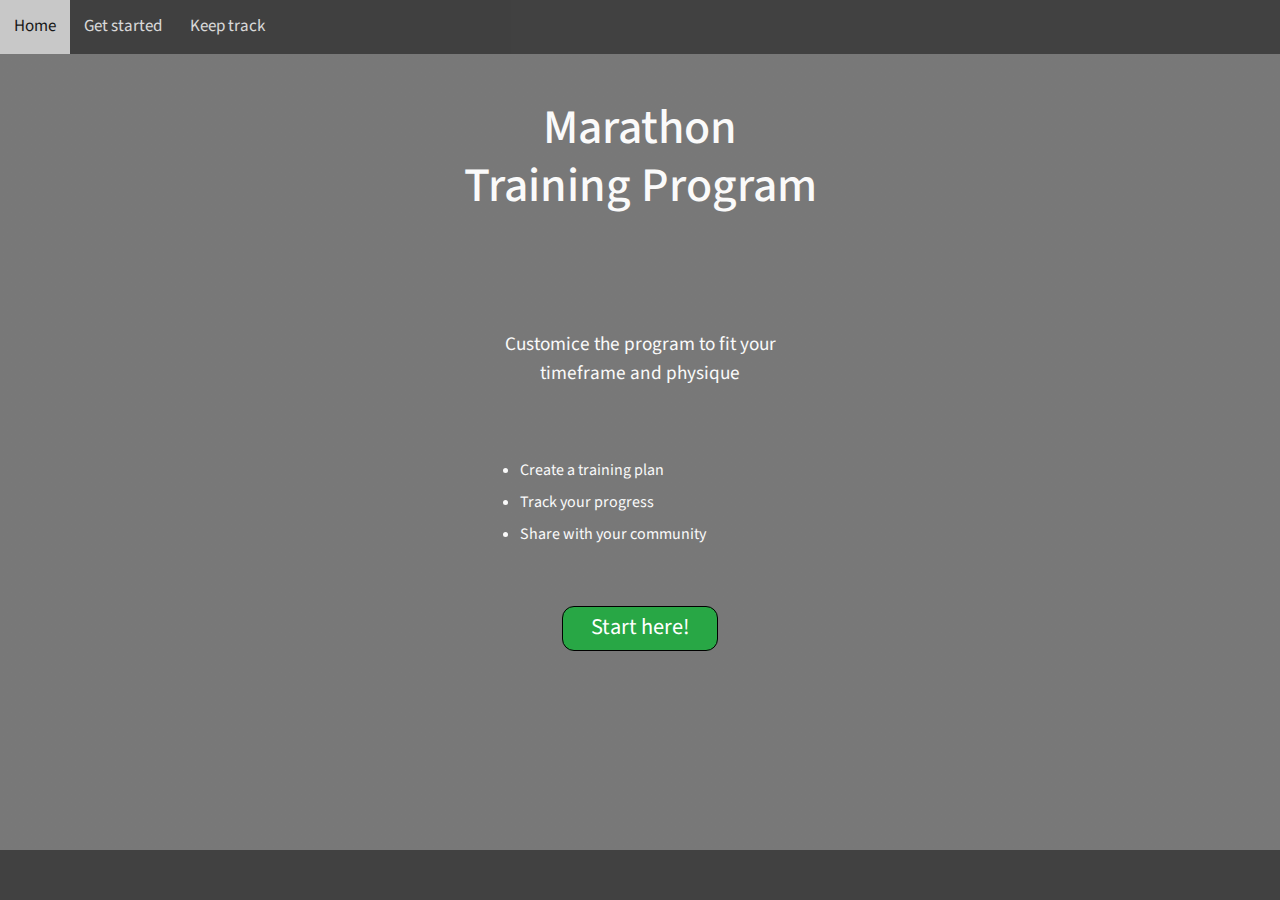
==== index.html @ 232c40b4 "edditing background image size as they appear strange on some screens" ====
<!DOCTYPE html>
<html lang="en">

<head>
	<meta charset="utf-8" />
	<meta name="viewport" content="width=device-width, initial-scale=1" />

	<!-- Fonts -->
	<link href="https://fonts.googleapis.com/css2?family=Source+Sans+Pro&display=swap" rel="stylesheet">

	<!-- Bootstrap CSS -->
	<link rel="stylesheet" href="https://stackpath.bootstrapcdn.com/bootstrap/4.3.1/css/bootstrap.min.css"
		integrity="sha384-ggOyR0iXCbMQv3Xipma34MD+dH/1fQ784/j6cY/iJTQUOhcWr7x9JvoRxT2MZw1T" crossorigin="anonymous" />

	<!-- Local CSS -->
	<link rel="stylesheet" href="assets/css/style.css" />

	<title>Marathon Program</title>
</head>

<body>
	<header>
		<div id="navbar">
			<a href="index.html">Home</a>
			<a href="getstarted.html">Get started</a>
			<a href="keeptrack.html">Keep track</a>
		</div>
	</header>

	<section>
		<div class="bg mainpage">

			<h1 class="mainpage heading"> Marathon <br>Training Program      </h1>
			
            <p class="mainpage subheading"> Customice the program to fit your<br> timeframe and physique     </p>
			
            <div class="wrap-bullet-points">
						
							<ul class="mainpage bullet-points">
								<li>Create a training plan</li>
								<li>Track your progress</li>
								<li>Share with your community</li>
							</ul>
						
			</div>

			<div id="start-here">
				<a href="getstarted.html" type="button" class="btn btn-success">Start here!</a>
			</div>
            
		</div>
	</section>

	<footer>
		<div class="footer"></div>
	</footer>

	<!-- jQuery first, then Popper.js, then Bootstrap JS -->
	<script src="https://code.jquery.com/jquery-3.3.1.slim.min.js"
		integrity="sha384-q8i/X+965DzO0rT7abK41JStQIAqVgRVzpbzo5smXKp4YfRvH+8abtTE1Pi6jizo" crossorigin="anonymous">
	</script>
	<script src="https://cdnjs.cloudflare.com/ajax/libs/popper.js/1.14.7/umd/popper.min.js"
		integrity="sha384-UO2eT0CpHqdSJQ6hJty5KVphtPhzWj9WO1clHTMGa3JDZwrnQq4sF86dIHNDz0W1" crossorigin="anonymous">
	</script>
	<script src="https://stackpath.bootstrapcdn.com/bootstrap/4.3.1/js/bootstrap.min.js"
		integrity="sha384-JjSmVgyd0p3pXB1rRibZUAYoIIy6OrQ6VrjIEaFf/nJGzIxFDsf4x0xIM+B07jRM" crossorigin="anonymous">
	</script>
	<script src="assets/js/scripts.js"></script>
	<script src="assets/js/html2pdf.bundle.min.js"></script>
</body>

</html>
---- assets/css/style.css ----
@import url(
  https://fonts.googleapis.com/css?family=Source + Sans + Pro:400,
  900
);

body {
  font-family: "Source Sans Pro", sans-serif;
}

body,
html {
  height: 100%;
}

/* Styling of Fonts Colors Sizes*/

.mainpage.heading,
.getstarted.heading,
.keeptrack.heading {
  color: #fafafa;
}

/* --- Nav Bar ---*/
body {
  margin: 0;
  background-color: #f1f1f1;
}

#navbar {
  background-color: #333;
  position: fixed;
  top: 0;
  width: 100%;
  display: block;
  transition: top 0.3s;
  opacity: 80%;
}

#navbar a {
  float: left;
  display: block;
  color: #f2f2f2;
  text-align: center;
  padding: 14px;
  text-decoration: none;
  font-size: 17px;
}

#navbar a:hover {
  background-color: #ddd;
  color: black;
}

/* --- Body Section  --- */

/* Main Page */

.mainpage.heading {
  height: 33vh;
  padding-top: 100px;
  font-size: 3rem;
}

.mainpage.subheading {
  color: #fafafa;
  font-size: 1.2rem;
  padding-top: 25px;
}

.bg.mainpage {
  background-image: linear-gradient(rgba(0, 0, 0, 0.5), rgba(0, 0, 0, 0.5)),
    url("/assets/images/maarten-van-den-heuvel-ky1w7eac5EM-unsplash.jpg");
  background-position: center;
  background-repeat: no-repeat;
  background-size: cover;
  text-align: center;
  min-height: 900px;
}

.btn {
  border: 1px solid #000000;
  padding: 0.3rem 1.75rem;
  border-radius: 0.75rem;
  font-size: 1.4rem;
}

.bullet-points {
  text-align: left;
  line-height: 2rem;
  color: #fafafa;
}

.wrap-bullet-points {
  width: 320px;
  padding-top: 50px;
  margin: auto;
}

#start-here {
  padding-top: 40px;
}

/* Get Started */

.getstarted.heading {
  padding-top: 100px;
  font-size: 3rem;
}

.getstarted.subheading {
  color: #fafafa;
  font-size: 1.2rem;
  padding-top: 0;
  padding-bottom: 20px;
}

.bg.getstarted {
  background-image: linear-gradient(rgba(0, 0, 0, 0.5), rgba(0, 0, 0, 0.5)),
    url("/assets/images/josh-gordon-fzHmP6z8OQ4-unsplash.jpg");
  height: 100%;
  background-position: center;
  background-repeat: no-repeat;
  background-size: cover;
  text-align: center;
}

.getstarted-input-box {
  padding-top: 10px;
  padding-bottom: 10px;
}

#name {
  width: 300px;
  text-align: center;
  margin-bottom: 20px;
}

#distance,
#difficulty,
#duration {
  font-size: 1.2rem;
  margin-top: 10px;
  margin-bottom: 10px;
  min-width: 200px;
}

#lets-go {
  margin-top: 80px;
}

/* Keep Track */

.keeptrack.heading {
  padding-top: 80px;
  font-size: 2.5rem;
}

.keeptrack.subheading {
  color: #fafafa;
  font-size: 1.2rem;
  padding: 5px 0;
}

.bg.keeptrack {
  background-image: linear-gradient(rgba(0, 0, 0, 0.3), rgba(0, 0, 0, 0.3)),
    url("/assets/images/elijah-o-donnell-vP7gLpFYyq4-unsplash.jpg");
  height: 100%;
  background-position: center;
  background-repeat: no-repeat;
  background-size: cover;
  text-align: center;
}

.horizontal-line {
  width: 88%;
  margin-left: auto;
  margin-right: auto;
  background-color: #000000;
}

#share-some-text {
  color: #fafafa;
  padding-bottom: 15px;
}

#facebook-logo {
  width: 100%;
  border: 1px solid black;
  border-radius: 8px;
  max-width: 160px;
  margin-bottom: 5px;
}

#print-pdf,
#start-over {
  color: #fafafa;
  font-size: 1.2rem;
  margin-top: 10px;
  margin-bottom: 10px;
  min-width: 200px;
}

/* Table */
#table-center {
  margin: auto;
  text-align: center;
}

.table-bg-print {
  background-image: linear-gradient(to right, #fafafa, #fafafa);
  opacity: 0.6;
}

.table-bg {
  background-image: linear-gradient(to right, #fafafa, #fafafa);
  opacity: 0.4;
}

table {
  border-collapse: separate;
}

td:not(.rowspan):hover {
  background-color: yellowgreen !important;
}

th {
  width: 80px;
}

th:first-child {
  width: 50px;
}

tr td:first-child {
  font-weight: bold;
}

/* Modal PopUp & buttons */
.modal {
  display: none;
  position: fixed;
  z-index: 1;
  padding-top: 50px;
  left: 0;
  top: 0;
  width: 100%;
  height: 100%;
  overflow: auto;
}

.modal-content {
  background-color: #fefefe;
  margin: auto;
  padding: 7px;
  border: 1px solid #888;
  width: 180px;
}

#greenOK {
  background-color: #008000;
  border-radius: 6px;
  border: solid 2px black;
  padding: 3px 0;
  margin: 3px 0;
}

#yellowOK {
  background-color: #ffff00;
  border-radius: 6px;
  border: solid 2px black;
  margin: 3px 0;
}

#redOK {
  background-color: #ff0000;
  border-radius: 6px;
  border: solid 2px black;
  padding: 3px 0;
  margin: 3px 0;
}

#clear-color {
  background-color: #fafafa;
  border-radius: 6px;
  border: solid 2px black;
  padding: 3px 0;
  margin: 3px 0;
}

/* Footer */
.footer {
  background-color: #333;
  position: fixed;
  bottom: 0px;
  width: 100%;
  display: block;
  opacity: 80%;
  height: 50px;
}

/* Media Queries */

@media screen and (max-width: 552px) {
  .table-fonts {
    font-size: 0.8rem;
  }
}
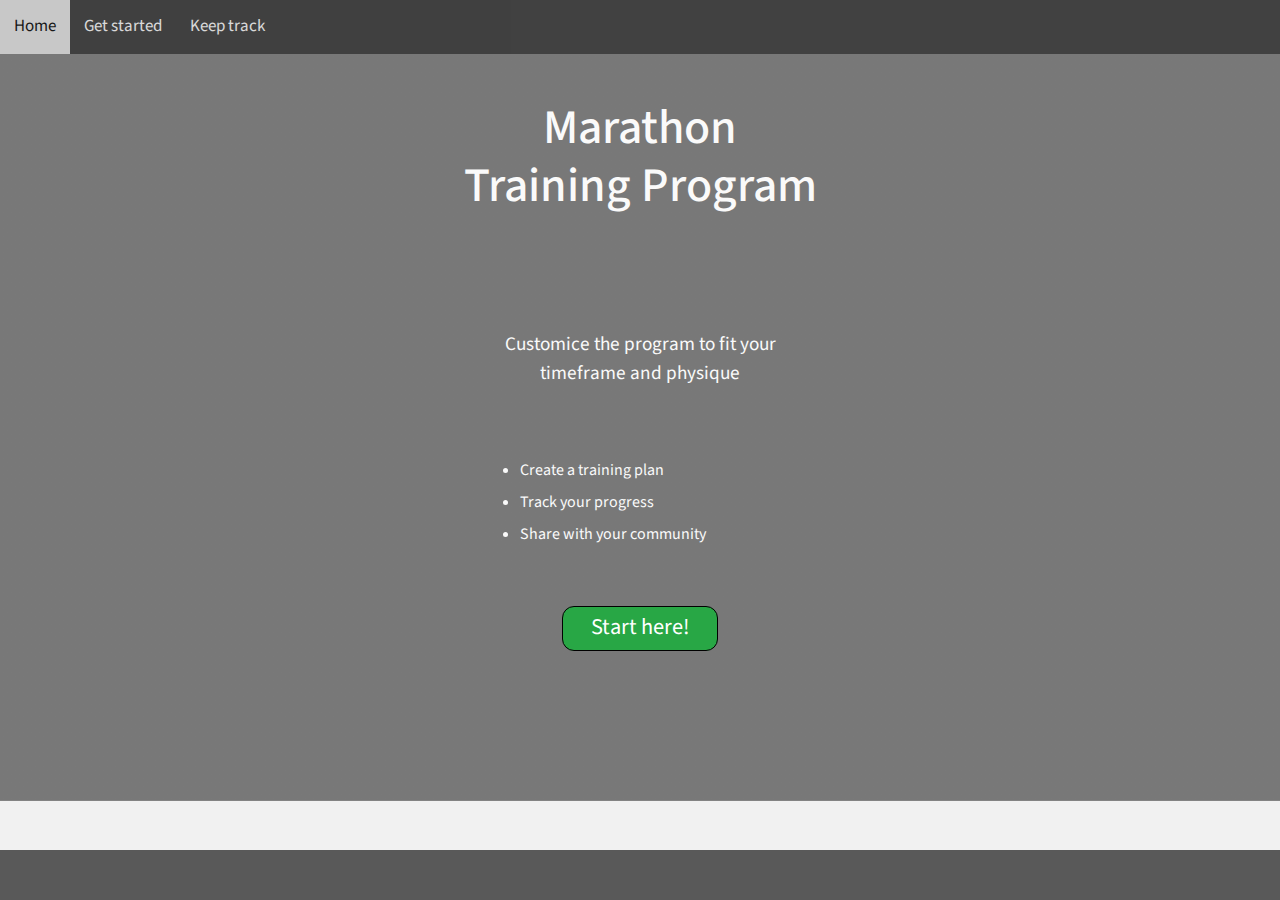
==== commit b0256c59: "adjusting bg-images and site content for better responsiveness" ====
--- a/index.html
+++ b/index.html
@@ -19,6 +19,7 @@
 </head>
 
 <body>
+
 	<header>
 		<div id="navbar">
 			<a href="index.html">Home</a>
@@ -47,7 +48,7 @@
 			<div id="start-here">
 				<a href="getstarted.html" type="button" class="btn btn-success">Start here!</a>
 			</div>
-            
+
 		</div>
 	</section>
 
--- a/assets/css/style.css
+++ b/assets/css/style.css
@@ -69,12 +69,12 @@
 
 .bg.mainpage {
   background-image: linear-gradient(rgba(0, 0, 0, 0.5), rgba(0, 0, 0, 0.5)),
-    url("/assets/images/maarten-van-den-heuvel-ky1w7eac5EM-unsplash.jpg");
+    url("../images/maarten-van-den-heuvel-ky1w7eac5EM-unsplash.jpg");
   background-position: center;
   background-repeat: no-repeat;
   background-size: cover;
   text-align: center;
-  min-height: 900px;
+  height: auto;
 }
 
 .btn {
@@ -98,6 +98,7 @@
 
 #start-here {
   padding-top: 40px;
+  padding-bottom: 150px;
 }
 
 /* Get Started */
@@ -116,8 +117,8 @@
 
 .bg.getstarted {
   background-image: linear-gradient(rgba(0, 0, 0, 0.5), rgba(0, 0, 0, 0.5)),
-    url("/assets/images/josh-gordon-fzHmP6z8OQ4-unsplash.jpg");
-  height: 100%;
+    url("../images/josh-gordon-fzHmP6z8OQ4-unsplash.jpg");
+  height: auto;
   background-position: center;
   background-repeat: no-repeat;
   background-size: cover;
@@ -163,8 +164,8 @@
 
 .bg.keeptrack {
   background-image: linear-gradient(rgba(0, 0, 0, 0.3), rgba(0, 0, 0, 0.3)),
-    url("/assets/images/elijah-o-donnell-vP7gLpFYyq4-unsplash.jpg");
-  height: 100%;
+    url("../images/elijah-o-donnell-vP7gLpFYyq4-unsplash.jpg");
+  height: auto;
   background-position: center;
   background-repeat: no-repeat;
   background-size: cover;
@@ -178,6 +179,10 @@
   background-color: #000000;
 }
 
+#share-some {
+    padding-bottom: 100px;
+}
+
 #share-some-text {
   color: #fafafa;
   padding-bottom: 15px;
@@ -188,7 +193,6 @@
   border: 1px solid black;
   border-radius: 8px;
   max-width: 160px;
-  margin-bottom: 5px;
 }
 
 #print-pdf,
@@ -232,8 +236,16 @@
   width: 50px;
 }
 
-tr td:first-child {
+.rowspan {
   font-weight: bold;
+}
+
+tr:nth-child(even){
+    font-size: 0.6rem;
+}
+
+tr:nth-child(odd){
+    font-size: 0.8rem;
 }
 
 /* Modal PopUp & buttons */
@@ -303,6 +315,6 @@
 
 @media screen and (max-width: 552px) {
   .table-fonts {
-    font-size: 0.8rem;
+    font-size: 0.7rem;
   }
 }
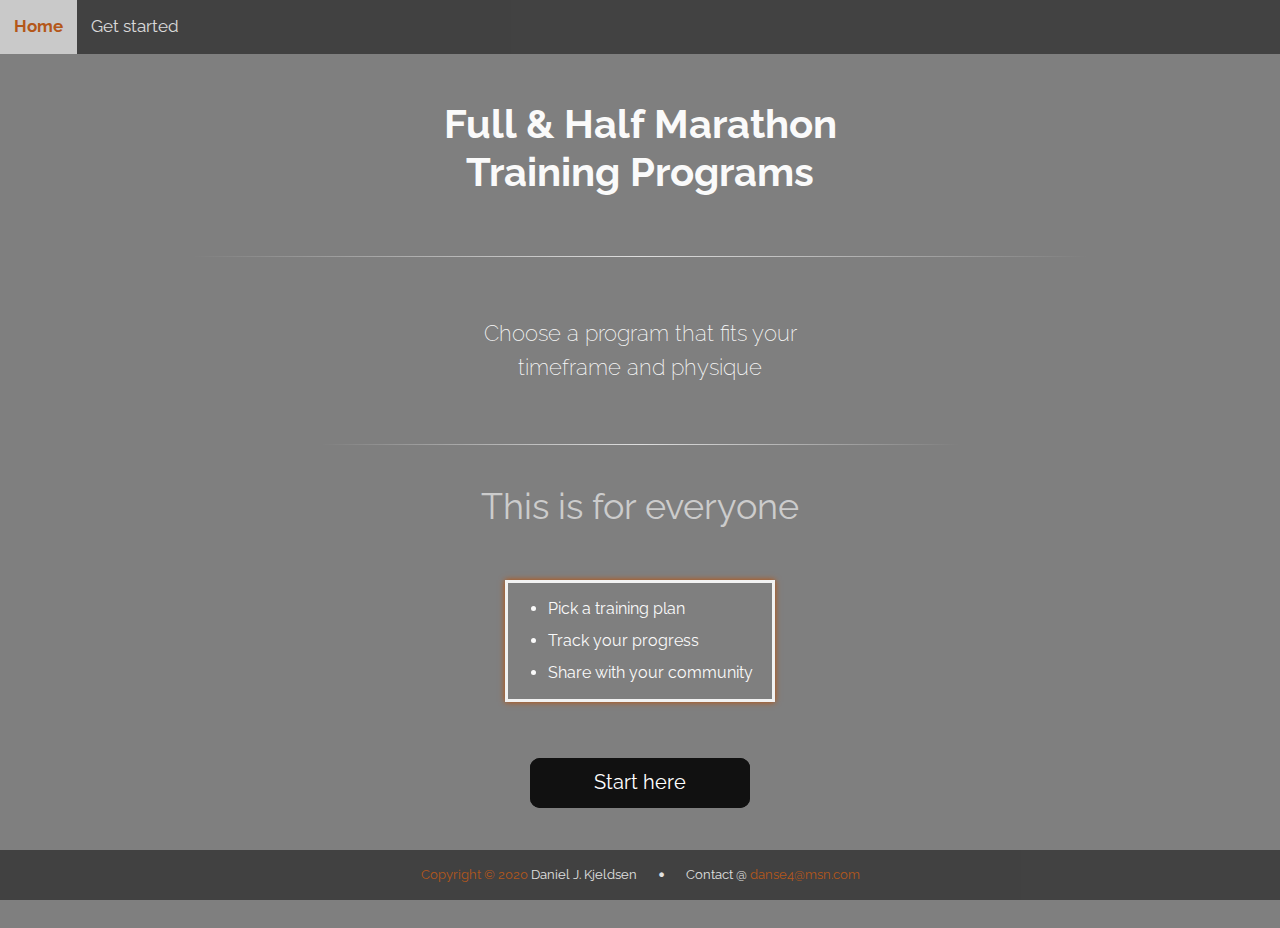
==== commit ef7ec8d3: "minor changes to styling, cleaning up code, running tests" ====
--- a/index.html
+++ b/index.html
@@ -1,73 +1,100 @@
 <!DOCTYPE html>
 <html lang="en">
+  <head>
+    <meta charset="utf-8" />
+    <meta name="viewport" content="width=device-width, initial-scale=1" />
 
-<head>
-	<meta charset="utf-8" />
-	<meta name="viewport" content="width=device-width, initial-scale=1" />
+    <!-- Bootstrap CSS -->
+    <link
+      rel="stylesheet"
+      href="https://stackpath.bootstrapcdn.com/bootstrap/4.3.1/css/bootstrap.min.css"
+      integrity="sha384-ggOyR0iXCbMQv3Xipma34MD+dH/1fQ784/j6cY/iJTQUOhcWr7x9JvoRxT2MZw1T"
+      crossorigin="anonymous"
+    />
 
-	<!-- Fonts -->
-	<link href="https://fonts.googleapis.com/css2?family=Source+Sans+Pro&display=swap" rel="stylesheet">
+    <!-- Local CSS -->
+    <link rel="stylesheet" href="assets/css/style.css" />
 
-	<!-- Bootstrap CSS -->
-	<link rel="stylesheet" href="https://stackpath.bootstrapcdn.com/bootstrap/4.3.1/css/bootstrap.min.css"
-		integrity="sha384-ggOyR0iXCbMQv3Xipma34MD+dH/1fQ784/j6cY/iJTQUOhcWr7x9JvoRxT2MZw1T" crossorigin="anonymous" />
+    <title>Marathon Program</title>
+  </head>
 
-	<!-- Local CSS -->
-	<link rel="stylesheet" href="assets/css/style.css" />
+  <body class="index">
+    <header>
+      <div id="navbar">
+        <a id="index-navbar" href="index.html">Home</a>
+        <a href="getstarted.html">Get started</a>
+        <a id="keeptrack-navbar" href="keeptrack.html">Keep track</a>
+      </div>
+    </header>
 
-	<title>Marathon Program</title>
-</head>
+    <section>
+      <div class="bg mainpage">
+        <div class="mainpage heading">
+          <h1>Full & Half Marathon <br />Training Programs</h1>
+        </div>
+        <hr class="hr1" />
+        <div>
+          <p class="mainpage subheading">
+            Choose a program that fits your<br />
+            timeframe and physique
+          </p>
+        </div>
+        <hr class="hr2" />
+        <div>
+          <div class="wordCarousel">
+            <div class="divCarousel">
+              <ul class="flip4">
+                <li>This is for everyone</li>
+                <li>Your journey starts now</li>
+                <li>Why are you stalling?</li>
+                <li>You can do this</li>
+              </ul>
+            </div>
+          </div>
+        </div>
+        <div class="wrap-bullet-points">
+          <ul class="mainpage bullet-points">
+            <li>Pick a training plan</li>
+            <li>Track your progress</li>
+            <li>Share with your community</li>
+          </ul>
+        </div>
+        <div id="start-here">
+          <a href="getstarted.html" class="start-here-btn"
+            >Start here</a
+          >
+        </div>
+      </div>
+    </section>
 
-<body>
+    <footer>
+      <div class="footer">
+        <ul>
+          <li><span>Copyright &copy; 2020 </span>Daniel J. Kjeldsen</li>
+          <li id="footer-dot">&bull;</li>
+          <li>Contact @ <span>danse4@msn.com</span></li>
+        </ul>
+      </div>
+    </footer>
 
-	<header>
-		<div id="navbar">
-			<a href="index.html">Home</a>
-			<a href="getstarted.html">Get started</a>
-			<a href="keeptrack.html">Keep track</a>
-		</div>
-	</header>
+    <!-- jQuery first, then Popper.js, then Bootstrap JS -->
+    <script
+      src="https://code.jquery.com/jquery-3.3.1.slim.min.js"
+      integrity="sha384-q8i/X+965DzO0rT7abK41JStQIAqVgRVzpbzo5smXKp4YfRvH+8abtTE1Pi6jizo"
+      crossorigin="anonymous"
+    ></script>
+    <script
+      src="https://cdnjs.cloudflare.com/ajax/libs/popper.js/1.14.7/umd/popper.min.js"
+      integrity="sha384-UO2eT0CpHqdSJQ6hJty5KVphtPhzWj9WO1clHTMGa3JDZwrnQq4sF86dIHNDz0W1"
+      crossorigin="anonymous"
+    ></script>
+    <script
+      src="https://stackpath.bootstrapcdn.com/bootstrap/4.3.1/js/bootstrap.min.js"
+      integrity="sha384-JjSmVgyd0p3pXB1rRibZUAYoIIy6OrQ6VrjIEaFf/nJGzIxFDsf4x0xIM+B07jRM"
+      crossorigin="anonymous"
+    ></script>
 
-	<section>
-		<div class="bg mainpage">
-
-			<h1 class="mainpage heading"> Marathon <br>Training Program      </h1>
-			
-            <p class="mainpage subheading"> Customice the program to fit your<br> timeframe and physique     </p>
-			
-            <div class="wrap-bullet-points">
-						
-							<ul class="mainpage bullet-points">
-								<li>Create a training plan</li>
-								<li>Track your progress</li>
-								<li>Share with your community</li>
-							</ul>
-						
-			</div>
-
-			<div id="start-here">
-				<a href="getstarted.html" type="button" class="btn btn-success">Start here!</a>
-			</div>
-
-		</div>
-	</section>
-
-	<footer>
-		<div class="footer"></div>
-	</footer>
-
-	<!-- jQuery first, then Popper.js, then Bootstrap JS -->
-	<script src="https://code.jquery.com/jquery-3.3.1.slim.min.js"
-		integrity="sha384-q8i/X+965DzO0rT7abK41JStQIAqVgRVzpbzo5smXKp4YfRvH+8abtTE1Pi6jizo" crossorigin="anonymous">
-	</script>
-	<script src="https://cdnjs.cloudflare.com/ajax/libs/popper.js/1.14.7/umd/popper.min.js"
-		integrity="sha384-UO2eT0CpHqdSJQ6hJty5KVphtPhzWj9WO1clHTMGa3JDZwrnQq4sF86dIHNDz0W1" crossorigin="anonymous">
-	</script>
-	<script src="https://stackpath.bootstrapcdn.com/bootstrap/4.3.1/js/bootstrap.min.js"
-		integrity="sha384-JjSmVgyd0p3pXB1rRibZUAYoIIy6OrQ6VrjIEaFf/nJGzIxFDsf4x0xIM+B07jRM" crossorigin="anonymous">
-	</script>
-	<script src="assets/js/scripts.js"></script>
-	<script src="assets/js/html2pdf.bundle.min.js"></script>
-</body>
-
-</html>+    <!-- Local JS -->
+    <script src="assets/js/scripts.js"></script>
+  </body>
+</html>
--- a/assets/css/style.css
+++ b/assets/css/style.css
@@ -1,10 +1,8 @@
-@import url(
-  https://fonts.googleapis.com/css?family=Source + Sans + Pro:400,
-  900
-);
+@import url("https://fonts.googleapis.com/css2?family=Raleway:ital,wght@0,300;0,400;0,500;0,600;0,700;0,800;0,900;1,300;1,400;1,500;1,600;1,700&display=swap");
 
 body {
-  font-family: "Source Sans Pro", sans-serif;
+  font-family: "Raleway", sans-serif;
+  color: #fafafa;
 }
 
 body,
@@ -12,18 +10,9 @@
   height: 100%;
 }
 
-/* Styling of Fonts Colors Sizes*/
-
-.mainpage.heading,
-.getstarted.heading,
-.keeptrack.heading {
-  color: #fafafa;
-}
-
-/* --- Nav Bar ---*/
+/* ------------------ Nav Bar ------------------ */
 body {
   margin: 0;
-  background-color: #f1f1f1;
 }
 
 #navbar {
@@ -34,6 +23,7 @@
   display: block;
   transition: top 0.3s;
   opacity: 80%;
+  text-align: center;
 }
 
 #navbar a {
@@ -48,23 +38,52 @@
 
 #navbar a:hover {
   background-color: #ddd;
-  color: black;
-}
-
-/* --- Body Section  --- */
-
-/* Main Page */
-
-.mainpage.heading {
-  height: 33vh;
+  color: #c24e01;
+  font-weight: bold;
+}
+
+/* ------------------ Body Section ------------------ */
+
+/* ------------------------------------  Main Page ------------------------------------ */
+
+.mainpage .heading {
   padding-top: 100px;
-  font-size: 3rem;
+  margin-bottom: 60px;
+}
+
+.mainpage.heading h1 {
+  font-weight: 700;
+}
+
+.hr1 {
+  border: 0;
+  height: 1px;
+  background-image: linear-gradient(
+    to right,
+    rgba(255, 255, 255, 0),
+    rgba(255, 255, 255, 0.75),
+    rgba(255, 255, 255, 0)
+  );
+  width: 70%;
 }
 
 .mainpage.subheading {
   color: #fafafa;
-  font-size: 1.2rem;
-  padding-top: 25px;
+  font-size: 1.4rem;
+  margin: 60px 0;
+  font-weight: 200;
+}
+
+.hr2 {
+  border: 0;
+  height: 1px;
+  background-image: linear-gradient(
+    to right,
+    rgba(255, 255, 255, 0),
+    rgba(255, 255, 255, 0.75),
+    rgba(255, 255, 255, 0)
+  );
+  width: 50%;
 }
 
 .bg.mainpage {
@@ -75,6 +94,8 @@
   background-size: cover;
   text-align: center;
   height: auto;
+  min-height: 100vh;
+  display: block;
 }
 
 .btn {
@@ -84,88 +105,369 @@
   font-size: 1.4rem;
 }
 
+.wordCarousel {
+  font-size: 36px;
+  color: #939393;
+  margin-top: 40px;
+  line-height: 1.2;
+}
+
+.divCarousel {
+  overflow: hidden;
+  height: 65px;
+}
+.divCarousel li {
+  color: #ccc;
+  padding: 0 10px;
+  height: 45px;
+  margin-bottom: 45px;
+  display: block;
+}
+
+.flip4 {
+  animation: flip4 20s cubic-bezier(0.23, 1, 0.32, 1.2) infinite;
+  padding: 0;
+}
+
+@keyframes flip4 {
+  0% {
+    margin-top: -360px;
+  }
+  5% {
+    margin-top: -270px;
+  }
+  25% {
+    margin-top: -270px;
+  }
+  30% {
+    margin-top: -180px;
+  }
+  50% {
+    margin-top: -180px;
+  }
+  55% {
+    margin-top: -90px;
+  }
+  75% {
+    margin-top: -90px;
+  }
+  80% {
+    margin-top: 0px;
+  }
+  99.99% {
+    margin-top: 0px;
+  }
+  100% {
+    margin-top: -270px;
+  }
+}
+
 .bullet-points {
   text-align: left;
   line-height: 2rem;
   color: #fafafa;
+  padding: 10px 0px 10px 40px;
+  border: solid 3px #f2f2f2;
+  -webkit-box-shadow: 0px 0px 6px 0px #c24e01;
+  -moz-box-shadow: 0px 0px 6px 0px #c24e01;
+  box-shadow: 0px 0px 6px 0px #c24e01;
 }
 
 .wrap-bullet-points {
-  width: 320px;
-  padding-top: 50px;
+  width: 270px;
+  padding-top: 30px;
   margin: auto;
 }
 
 #start-here {
   padding-top: 40px;
-  padding-bottom: 150px;
-}
-
-/* Get Started */
-
-.getstarted.heading {
-  padding-top: 100px;
-  font-size: 3rem;
-}
-
-.getstarted.subheading {
-  color: #fafafa;
-  font-size: 1.2rem;
-  padding-top: 0;
-  padding-bottom: 20px;
-}
+  padding-bottom: 120px;
+}
+
+.start-here-btn {
+  width: 220px;
+  height: 50px;
+  border: none;
+  outline: none;
+  color: #fff;
+  background: #111;
+  cursor: pointer;
+  position: relative;
+  z-index: 0;
+  border-radius: 10px;
+  line-height: 3rem;
+  font-size: 20px;
+  -webkit-appearance: button;
+}
+
+.start-here-btn:before {
+  content: "";
+  background: linear-gradient(
+    45deg,
+    #ff0000,
+    #ff7300,
+    #fffb00,
+    #48ff00,
+    #00ffd5,
+    #002bff,
+    #7a00ff,
+    #ff00c8,
+    #ff0000
+  );
+  position: absolute;
+  top: -2px;
+  left: -2px;
+  background-size: 400%;
+  z-index: -1;
+  filter: blur(5px);
+  width: calc(100% + 4px);
+  height: calc(100% + 4px);
+  animation: glowing 20s linear infinite;
+  opacity: 0;
+  transition: opacity 0.3s ease-in-out;
+  border-radius: 10px;
+}
+
+.start-here-btn:active {
+  color: #ddd !important;
+}
+
+.start-here-btn:active:after {
+  background: transparent;
+}
+
+.start-here-btn:hover {
+  color: #c24e01;
+  text-decoration: none;
+}
+
+.start-here-btn:hover:before {
+  opacity: 1;
+}
+
+.start-here-btn:after {
+  z-index: -1;
+  content: "";
+  position: absolute;
+  width: 100%;
+  height: 100%;
+  background: #111;
+  left: 0;
+  top: 0;
+  border-radius: 10px;
+}
+
+@keyframes glowing {
+  0% {
+    background-position: 0 0;
+  }
+  50% {
+    background-position: 400% 0;
+  }
+  100% {
+    background-position: 0 0;
+  }
+}
+
+/* ------------------------------------ Get Started ------------------------------------  */
 
 .bg.getstarted {
   background-image: linear-gradient(rgba(0, 0, 0, 0.5), rgba(0, 0, 0, 0.5)),
     url("../images/josh-gordon-fzHmP6z8OQ4-unsplash.jpg");
   height: auto;
+  min-height: 100vh;
   background-position: center;
   background-repeat: no-repeat;
   background-size: cover;
   text-align: center;
 }
 
+.getstarted.heading {
+  padding-top: 100px;
+  padding-bottom: 50px;
+  font-weight: 700;
+}
+
+.getstarted.subheading {
+  color: #fafafa;
+  font-size: 1.3rem;
+  padding-top: 0;
+  margin: 60px 0;
+  font-weight: 200;
+}
+
 .getstarted-input-box {
   padding-top: 10px;
   padding-bottom: 10px;
 }
 
-#name {
+#inputName {
   width: 300px;
+  height: 50px;
   text-align: center;
-  margin-bottom: 20px;
-}
-
-#distance,
-#difficulty,
-#duration {
-  font-size: 1.2rem;
+  margin-bottom: 40px;
+  border-radius: 6px;
+  border: solid 1px black;
+}
+
+#inputName:focus {
+  border-width: 1px;
+  color: #000;
+  border: solid 1px #c24e01;
+}
+
+#threedropdowns {
+  margin: 30px auto;
+}
+
+.getstarted-options {
+  border: solid 1px #000;
+  opacity: 0.9;
+  font-size: 1.3rem;
   margin-top: 10px;
   margin-bottom: 10px;
   min-width: 200px;
-}
-
-#lets-go {
-  margin-top: 80px;
-}
-
-/* Keep Track */
+  background-color: #333;
+  border-radius: 6px;
+  padding: 5px 10px;
+  margin: 10px 5px;
+  color: #fff;
+}
+
+.getstarted-options:hover {
+  color: #c24e01;
+  background-color: #ddd;
+}
+
+#btnLetsGo {
+  margin-top: 70px;
+  margin-bottom: 100px;
+}
+
+.lets-go-btn {
+  width: 220px;
+  height: 50px;
+  border: none;
+  outline: none;
+  color: #fff;
+  background: #111;
+  cursor: pointer;
+  position: relative;
+  z-index: 0;
+  border-radius: 10px;
+  line-height: 3rem;
+  font-size: 20px;
+}
+
+.lets-go-btn:before {
+  content: "";
+  background: linear-gradient(
+    45deg,
+    #ff0000,
+    #ff7300,
+    #fffb00,
+    #48ff00,
+    #00ffd5,
+    #002bff,
+    #7a00ff,
+    #ff00c8,
+    #ff0000
+  );
+  position: absolute;
+  top: -2px;
+  left: -2px;
+  background-size: 400%;
+  z-index: -1;
+  filter: blur(5px);
+  width: calc(100% + 4px);
+  height: calc(100% + 4px);
+  animation: glowing 20s linear infinite;
+  opacity: 0;
+  transition: opacity 0.3s ease-in-out;
+  border-radius: 10px;
+}
+
+.lets-go-btn:active {
+  color: #ddd !important;
+}
+
+.lets-go-btn:active:after {
+  background: transparent;
+}
+
+.lets-go-btn:hover {
+  color: #c24e01;
+  text-decoration: none;
+}
+
+.lets-go-btn:hover:before {
+  opacity: 1;
+}
+
+.lets-go-btn:after {
+  z-index: -1;
+  content: "";
+  position: absolute;
+  width: 100%;
+  height: 100%;
+  background: #111;
+  left: 0;
+  top: 0;
+  border-radius: 10px;
+}
+
+button:focus {
+  outline: 0;
+}
+
+@keyframes glowing {
+  0% {
+    background-position: 0 0;
+  }
+  50% {
+    background-position: 400% 0;
+  }
+  100% {
+    background-position: 0 0;
+  }
+}
+
+/* ------------------------------------ Keep Track ------------------------------------ */
 
 .keeptrack.heading {
-  padding-top: 80px;
-  font-size: 2.5rem;
+  padding-top: 100px;
+  padding-bottom: 50px;
 }
 
 .keeptrack.subheading {
   color: #fafafa;
-  font-size: 1.2rem;
-  padding: 5px 0;
+  font-size: 1.3rem;
+  padding-top: 0;
+  margin: 40px 0 30px;
+  font-weight: 200;
+}
+
+.keeptrack.subheading p {
+  margin-bottom: 7px;
+}
+
+.keeptrack.subheading small {
+  font-size: 0.8rem;
+}
+
+#lsGetStartedFormOutput {
+  display: block;
+  color: #0b4b24;
+  font-size: 2rem;
+  font-weight: bold;
+  padding: 5px 10px;
 }
 
 .bg.keeptrack {
   background-image: linear-gradient(rgba(0, 0, 0, 0.3), rgba(0, 0, 0, 0.3)),
     url("../images/elijah-o-donnell-vP7gLpFYyq4-unsplash.jpg");
   height: auto;
+  min-height: 100vh;
   background-position: center;
   background-repeat: no-repeat;
   background-size: cover;
@@ -179,73 +481,62 @@
   background-color: #000000;
 }
 
-#share-some {
-    padding-bottom: 100px;
-}
-
-#share-some-text {
-  color: #fafafa;
-  padding-bottom: 15px;
-}
-
-#facebook-logo {
-  width: 100%;
-  border: 1px solid black;
-  border-radius: 8px;
-  max-width: 160px;
-}
-
-#print-pdf,
-#start-over {
-  color: #fafafa;
-  font-size: 1.2rem;
-  margin-top: 10px;
-  margin-bottom: 10px;
-  min-width: 200px;
-}
-
-/* Table */
+/* -- Table -- */
+
+#lsOutputTableHeader {
+  font-size: 1rem;
+}
+
 #table-center {
-  margin: auto;
+  margin: 0 auto 30px;
   text-align: center;
 }
 
-.table-bg-print {
+.table-bg {
   background-image: linear-gradient(to right, #fafafa, #fafafa);
   opacity: 0.6;
 }
 
-.table-bg {
-  background-image: linear-gradient(to right, #fafafa, #fafafa);
-  opacity: 0.4;
-}
-
 table {
   border-collapse: separate;
-}
-
-td:not(.rowspan):hover {
-  background-color: yellowgreen !important;
+  color: #000;
 }
 
 th {
-  width: 80px;
+  min-width: 80px;
 }
 
 th:first-child {
-  width: 50px;
+  min-width: 50px;
+}
+
+thead tr {
+  background-color: transparent !important;
+  opacity: 1 !important;
+  color: #000 !important;
 }
 
 .rowspan {
   font-weight: bold;
 }
 
-tr:nth-child(even){
-    font-size: 0.6rem;
-}
-
-tr:nth-child(odd){
-    font-size: 0.8rem;
+tr:nth-child(even) {
+  font-size: 0.8rem;
+  background-color: #dfcdc1;
+  opacity: 1;
+}
+
+tr:nth-child(odd) {
+  font-size: 1rem;
+}
+
+td {
+  padding: 0;
+}
+
+.today:hover {
+  background-color: #f39658;
+  cursor: pointer;
 }
 
 /* Modal PopUp & buttons */
@@ -255,52 +546,312 @@
   z-index: 1;
   padding-top: 50px;
   left: 0;
-  top: 0;
+  top: 20%;
   width: 100%;
   height: 100%;
   overflow: auto;
 }
 
 .modal-content {
-  background-color: #fefefe;
+  background-color: #333;
+  border: solid 1px white;
   margin: auto;
   padding: 7px;
-  border: 1px solid #888;
-  width: 180px;
+  width: 280px;
+  height: 315px;
+  border-radius: 5px;
+  -webkit-box-shadow: 0px 0px 8px #c24e01;
+  -moz-box-shadow: 0px 0px 8px #c24e01;
+  box-shadow: 0px 0px 8px #c24e01;
+  opacity: 1;
+}
+
+.modal-content button {
+  margin: 15px auto;
+  width: 120px;
+  color: #fafafa;
 }
 
 #greenOK {
-  background-color: #008000;
-  border-radius: 6px;
-  border: solid 2px black;
-  padding: 3px 0;
-  margin: 3px 0;
+  width: 220px;
+  height: 50px;
+  margin: 30px auto 20px;
+  border: none;
+  outline: none;
+  color: #fff;
+  cursor: pointer;
+  position: relative;
+  z-index: 0;
+  border-radius: 12px;
+  line-height: 3rem;
+  font-size: 20px;
+  background-color: #3d9970;
+}
+
+#greenOK:hover {
+  color: #c24e01;
+  text-decoration: none;
+  font-weight: bold;
+  font-size: 1.4rem;
+}
+
+#greenOK:before {
+  content: "";
+  background: linear-gradient(
+    45deg,
+    #ff0000,
+    #ff7300,
+    #fffb00,
+    #48ff00,
+    #00ffd5,
+    #002bff,
+    #7a00ff,
+    #ff00c8,
+    #ff0000
+  );
+  position: absolute;
+  top: -2px;
+  left: -2px;
+  background-size: 400%;
+  z-index: -1;
+  filter: blur(5px);
+  width: calc(100% + 4px);
+  height: calc(100% + 4px);
+  animation: glowing 20s linear infinite;
+  opacity: 0;
+  border-radius: 10px;
+}
+
+#greenOK:active {
+  color: #ddd !important;
+}
+
+#greenOK:active:after {
+  background: transparent;
+}
+
+#greenOK:hover:before {
+  opacity: 1;
+}
+
+#greenOK:after {
+  z-index: -1;
+  content: "";
+  position: absolute;
+  width: 100%;
+  height: 100%;
+  background: #3d9970;
+  left: 0;
+  top: 0;
+  border-radius: 10px;
 }
 
 #yellowOK {
-  background-color: #ffff00;
-  border-radius: 6px;
-  border: solid 2px black;
-  margin: 3px 0;
+  background-color: #ffdc00;
+  transition: all 0.4s ease-in-out;
+  color: #000;
+  width: 150px;
+  padding: 6px 0;
+  border-radius: 8px;
+  border: solid 1px #333;
+}
+
+#yellowOK:hover {
+  border: solid 1px #333;
+  transform: scale(1.2);
+  border-radius: 10px;
+  color: #c24e01;
+  font-weight: bold;
+  font-size: 1rem;
+  -webkit-box-shadow: 0px 0px 10px #c24e01;
+  -moz-box-shadow: 0px 0px 10px #c24e01;
+  box-shadow: 0px 0px 10px #c24e01;
+}
+
+#yellowOK:active {
+  color: #c24e01;
+  background-color: #333;
+  border: solid 1px #fafafa;
+  transition: none;
 }
 
 #redOK {
-  background-color: #ff0000;
-  border-radius: 6px;
-  border: solid 2px black;
-  padding: 3px 0;
-  margin: 3px 0;
+  background-color: #9b2335;
+  color: #fafafa;
+  border-radius: 5px;
+  border: solid 1px #333;
+  transition: all 0.3s ease-in-out;
+}
+
+#redOK:hover {
+  transform: scale(0.8);
+  color: #c24e01;
+}
+
+#redOK:after {
+  content: "Skipped";
+}
+
+#redOK:hover:after {
+  content: "Ouch";
+}
+
+#redOK:active {
+  color: #c24e01;
+  background: #333;
+  border: solid 1px #fafafa;
+  transition: none;
 }
 
 #clear-color {
+  border: solid 1px #333;
+  color: #333;
+  border-radius: 5px;
   background-color: #fafafa;
-  border-radius: 6px;
-  border: solid 2px black;
-  padding: 3px 0;
-  margin: 3px 0;
-}
-
-/* Footer */
+}
+
+#clear-color:hover {
+  color: #c24e01;
+  font-weight: bold;
+}
+
+#clear-color:active {
+  background-color: #333;
+  border: solid 1px #fafafa;
+}
+
+#btns-print-startover {
+  margin: 40px auto 40px;
+  color: #fafafa;
+}
+
+.keeptrack-btns:hover {
+  color: #c24e01 !important;
+  background-color: #ddd;
+}
+
+.keeptrack-btns {
+  width: 220px;
+  height: 50px;
+  margin: 10px auto 20px;
+  border: none;
+  outline: none;
+  color: #fff;
+  background: #111;
+  cursor: pointer;
+  position: relative;
+  z-index: 0;
+  border-radius: 10px;
+  line-height: 3rem;
+  font-size: 20px;
+  -webkit-appearance: button;
+}
+
+.keeptrack-btns:before {
+  content: "";
+  background: linear-gradient(
+    45deg,
+    #ff0000,
+    #ff7300,
+    #fffb00,
+    #48ff00,
+    #00ffd5,
+    #002bff,
+    #7a00ff,
+    #ff00c8,
+    #ff0000
+  );
+  position: absolute;
+  top: -2px;
+  left: -2px;
+  background-size: 400%;
+  z-index: -1;
+  filter: blur(5px);
+  width: calc(100% + 4px);
+  height: calc(100% + 4px);
+  animation: glowing 20s linear infinite;
+  opacity: 0;
+  transition: opacity 0.3s ease-in-out;
+  border-radius: 10px;
+}
+
+.keeptrack-btns:active {
+  color: #ddd !important;
+}
+
+.keeptrack-btns:active:after {
+  background: transparent;
+}
+
+.keeptrack-btns:hover {
+  color: #c24e01;
+  text-decoration: none;
+}
+
+.keeptrack-btns:hover:before {
+  opacity: 1;
+}
+
+.keeptrack-btns:after {
+  z-index: -1;
+  content: "";
+  position: absolute;
+  width: 100%;
+  height: 100%;
+  background: #111;
+  left: 0;
+  top: 0;
+  border-radius: 10px;
+}
+
+:focus {
+  outline: -webkit-focus-ring-color auto 1px;
+  outline-color: -webkit-focus-ring-color;
+  outline-style: auto;
+  outline-width: 0;
+}
+
+@keyframes glowing {
+  0% {
+    background-position: 0 0;
+  }
+  50% {
+    background-position: 400% 0;
+  }
+  100% {
+    background-position: 0 0;
+  }
+}
+
+#share-some {
+  padding-bottom: 80px;
+}
+
+#share-some-text {
+  color: #fafafa;
+  padding-bottom: 15px;
+  font-size: 1.7rem;
+  font-weight: 200;
+}
+
+.fab {
+  font-size: 3rem;
+  color: #04125c;
+}
+
+.fab:hover {
+  transform: scale(1.3);
+  transition: all 0.4s ease-in-out;
+  -webkit-border-radius: 50%;
+  -moz-border-radius: 50%;
+  border-radius: 50%;
+  -webkit-box-shadow: 0px -4px 7px #c24e01;
+  -moz-box-shadow: 0px -4px 7px #c24e01;
+  box-shadow: 0px -4px 7px #c24e01;
+  background-color: #c24e01;
+}
+
+/* ------------------------------------ Footer ------------------------------------ */
 .footer {
   background-color: #333;
   position: fixed;
@@ -309,12 +860,125 @@
   display: block;
   opacity: 80%;
   height: 50px;
-}
-
-/* Media Queries */
+  text-align: center;
+}
+
+footer ul {
+  list-style-type: none;
+  color: #fafafa;
+  padding: 15px 0;
+  font-size: 0.8rem;
+  display: flex;
+  justify-content: center;
+}
+
+footer ul li {
+  float: left;
+  padding: 0 10px;
+}
+
+#footer-dot {
+  font-size: 1.6rem;
+  line-height: 0.8;
+}
+
+footer span {
+  color: #c24e01;
+}
+
+/* ------------------------------------ Media Queries ------------------------------------ */
+
+@media (min-width: 992px) {
+  .container {
+    max-width: 720px;
+  }
+}
+
+@media screen and (max-width: 645px) {
+  #table {
+    border-collapse: collapse;
+    width: 100%;
+  }
+
+  tr:nth-child(even) {
+    font-size: 0.6rem;
+  }
+
+  tr:nth-child(odd) {
+    font-size: 0.7rem;
+  }
+
+  th {
+    min-width: 50px;
+  }
+
+  th:first-child {
+    min-width: 40px;
+  }
+}
 
 @media screen and (max-width: 552px) {
-  .table-fonts {
+  #table {
+    border-collapse: collapse;
+    width: 100%;
+  }
+
+  tr:nth-child(even) {
+    font-size: 0.6rem;
+  }
+
+  tr:nth-child(odd) {
     font-size: 0.7rem;
   }
-}
+
+  th {
+    min-width: 0px;
+  }
+
+  th:first-child {
+    min-width: 0px;
+  }
+
+  .divCarousel {
+    height: 85px;
+  }
+}
+
+@media screen and (max-width: 480px) {
+  footer ul {
+    padding: 5px 0;
+  }
+
+  #footer-dot {
+    line-height: 1.5;
+  }
+}
+
+@media screen and (max-width: 380px) {
+  #table {
+    border-collapse: collapse;
+    width: 100%;
+  }
+
+  tr:nth-child(even) {
+    font-size: 0.3rem;
+  }
+
+  tr:nth-child(odd) {
+    font-size: 0.4rem;
+  }
+
+  th {
+    min-width: 35px;
+  }
+
+  th:first-child {
+    min-width: 30px;
+  }
+
+  .wordCarousel {
+    font-size: 1.5rem;
+}
+
+
+/* ------------------------- The End ------------------------- */
